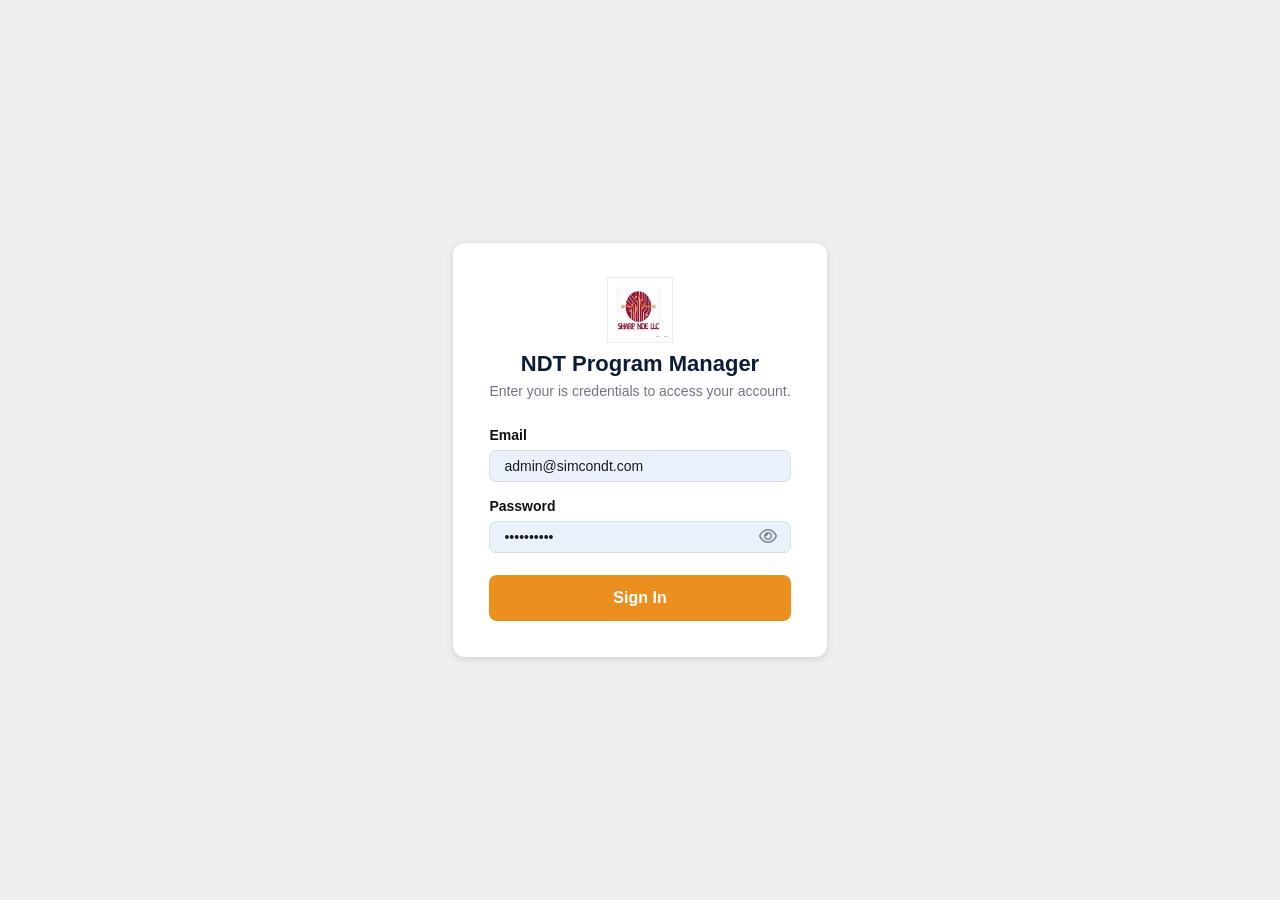
==== surya-main/NDT-main/index.html @ 13223572 "first commit" ====
<!DOCTYPE html>
<html lang="en">

<head>
  <meta charset="UTF-8" />
  <meta name="viewport" content="width=device-width, initial-scale=1.0" />
  <title>NDT Program Manager Login</title>
  <link rel="stylesheet" href="style.css" />
  <link rel="stylesheet" href="https://cdnjs.cloudflare.com/ajax/libs/font-awesome/6.5.0/css/all.min.css" />
</head>

<body class="login-page">
  <div class="loginform-container">
    <div class="login-card">
      <div class="logo-box">
        <img src="logo.png" alt="Logo" class="login-logo" />
      </div>

      <h1>NDT Program Manager</h1>
      <p class="subtitle">Enter your is credentials to access your account.</p>

      <form id="loginForm">
        <div class="form-group">
          <label for="email">Email</label>
          <input type="email" id="email" value="admin@simcondt.com" required />
        </div>

        <div class="form-group">
          <label for="password">Password</label>
          <div class="password-box">
            <input type="password" id="password" value="1234567890" required />
            <span class="toggle-password" id="togglePassword">
              <i class="fa-regular fa-eye" id="eyeIcon"></i>
            </span>
          </div>
        </div>

        <button type="submit" class="signin-btn">Sign In</button>
      </form>
    </div>
  </div>

  <script src="script.js"></script>
</body>

</html>
---- surya-main/NDT-main/style.css ----
* {
  margin: 0;
  padding: 0;
  box-sizing: border-box;
  font-family: Arial, sans-serif;
}

body {
  background: #09098e;
  min-height: 100vh;
  display: flex;
  justify-content: center;
  align-items: center;
}

.login-container {
  width: 100%;
  display: flex;
  justify-content: center;
  align-items: center;
  padding: 20px;
}

.login-card {
  width: 100%;
  max-width: 405px;
  background: #ffffff;
  border-radius: 12px;
  box-shadow: 0 2px 8px rgba(0, 0, 0, 0.12);
  padding: 34px 36px 36px;
  text-align: center;
}

.logo-box {
  display: flex;
  justify-content: center;
  align-items: center;
  margin-bottom: 8px;
}

.logo {
  width: 66px;
  height: 66px;
  object-fit: contain;
  border: 1px solid #eeeeee;
  background: #fff;
}

h1 {
  font-size: 22px;
  font-weight: 700;
  color: #0b1c3a;
  margin-bottom: 6px;
}

.subtitle {
  font-size: 14px;
  color: #6d7585;
  margin-bottom: 28px;
}

.form-group {
  text-align: left;
  margin-bottom: 16px;
}

.form-group label {
  display: block;
  font-size: 14px;
  font-weight: 700;
  color: #111111;
  margin-bottom: 7px;
}

.form-group input {
  width: 100%;
  height: 32px;
  border: 1px solid #d8dee9;
  border-radius: 7px;
  background: #e10909;
  padding: 0 14px;
  font-size: 14px;
  color: #1b1b1b;
  outline: none;
}

.form-group input:focus {
  border-color: #b6c6df;
}

.password-box {
  position: relative;
}

.password-box input {
  padding-right: 42px;
}

.toggle-password {
  position: absolute;
  right: 14px;
  top: 50%;
  transform: translateY(-50%);
  color: #7d8492;
  cursor: pointer;
  font-size: 16px;
}

.signin-btn {
  width: 100%;
  height: 46px;
  border: none;
  border-radius: 8px;
  background: #eb8f1f;
  color: #ffffff;
  font-size: 16px;
  font-weight: 700;
  cursor: pointer;
  margin-top: 6px;
  transition: 0.3s;
}

.signin-btn:hover {
  background: #d97f13;
}

* {
  margin: 0;
  padding: 0;
  box-sizing: border-box;
  font-family: Arial, sans-serif;
}

body {
  color: #24364b;
}

/* LOGIN PAGE */
.login-page {
  background: #efeff1;
  min-height: 100vh;
  display: flex;
  justify-content: center;
  align-items: center;
}

.login-container {
  width: 100%;
  display: flex;
  justify-content: center;
  align-items: center;
  padding: 20px;
}

.login-card {
  width: 100%;
  max-width: 405px;
  background: #ffffff;
  border-radius: 12px;
  box-shadow: 0 2px 8px rgba(0, 0, 0, 0.12);
  padding: 34px 36px 36px;
  text-align: center;
}

.logo-box {
  display: flex;
  justify-content: center;
  margin-bottom: 8px;
}

.login-logo {
  width: 66px;
  height: 66px;
  object-fit: contain;
  border: 1px solid #eeeeee;
  background: #fff;
}

.login-card h1 {
  font-size: 22px;
  font-weight: 700;
  color: #0b1c3a;
  margin-bottom: 6px;
}

.subtitle {
  font-size: 14px;
  color: #6d7585;
  margin-bottom: 28px;
}

.form-group {
  text-align: left;
  margin-bottom: 16px;
}

.form-group label {
  display: block;
  font-size: 14px;
  font-weight: 700;
  color: #111;
  margin-bottom: 7px;
}

.form-group input {
  width: 100%;
  height: 32px;
  border: 1px solid #d8dee9;
  border-radius: 7px;
  background: #eaf1fb;
  padding: 0 14px;
  font-size: 14px;
  color: #1b1b1b;
  outline: none;
}

.password-box {
  position: relative;
}

.password-box input {
  padding-right: 42px;
}

.toggle-password {
  position: absolute;
  right: 14px;
  top: 50%;
  transform: translateY(-50%);
  color: #7d8492;
  cursor: pointer;
}

.signin-btn {
  width: 100%;
  height: 46px;
  border: none;
  border-radius: 8px;
  background: #eb8f1f;
  color: #fff;
  font-size: 16px;
  font-weight: 700;
  cursor: pointer;
  margin-top: 6px;
}

.signin-btn:hover {
  background: blue;
}

/* DASHBOARD PAGE */
.dashboard-page {
  background: #f5f6f8;
  min-height: 100vh;
}

.app-layout {
  display: flex;
  min-height: 100vh;
}

.sidebar {
  width: 215px;
  background: #ffffff;
  border-right: 1px solid #dcdfe3;
  padding-bottom: 20px;
}

.sidebar-top {
  padding: 14px 10px 10px;
  border-bottom: 1px solid #e6e6e6;
}

.brand-wrap {
  display: flex;
  align-items: center;
  gap: 10px;
}

.side-logo {
  width: 58px;
  height: 58px;
  object-fit: contain;
}

.brand-text h3 {
  font-size: 12px;
  line-height: 1.1;
  font-weight: 700;
  color: #1f2430;
}

.brand-text p {
  font-size: 11px;
  font-weight: 700;
  color: #1f2430;
}

.menu-section-title {
  font-size: 12px;
  font-weight: 700;
  color: #9aa3af;
  padding: 18px 14px 8px;
}

.sidebar-menu {
  list-style: none;
}

.sidebar-menu li {
  margin: 4px 8px;
}

.menu-btn {
  width: 100%;
  border: none;
  background: transparent;
  text-align: left;
  padding: 10px 12px;
  border-radius: 8px;
  color: #576b84;
  font-size: 14px;
  cursor: pointer;
  display: flex;
  gap: 10px;
  align-items: center;
}

.menu-btn:hover {
  background: #f7f2ea;
}

.menu-btn.active {
  background: #f5ebde;
  color: #eb8f1f;
}

.main-area {
  flex: 1;
  display: flex;
  flex-direction: column;
}

.topbar {
  height: 50px;
  background: #eef4e5;
  border-bottom: 1px solid #dde5d6;
  display: flex;
  justify-content: space-between;
  align-items: center;
  padding: 0 18px;
}

.topbar-left {
  display: flex;
  align-items: center;
  gap: 12px;
}

.collapse-btn {
  width: 28px;
  height: 28px;
  border-radius: 50%;
  border: 1px solid #d9d9d9;
  background: #fff;
  cursor: pointer;
}

.topbar-left h1 {
  font-size: 18px;
  color: #1d2530;
}

.topbar-right {
  display: flex;
  align-items: center;
  gap: 16px;
}

.topbar-right select {
  width: 230px;
  height: 30px;
  border: 1px solid #d8dce2;
  border-radius: 5px;
  padding: 0 10px;
  background: #fff;
}

.profile-badge {
  display: flex;
  align-items: center;
  gap: 9px;
  border: 1px solid #d8dce2;
  border-radius: 20px;
  padding: 6px 12px;
  background: #f4f7ef;
}

.profile-circle {
  width: 28px;
  height: 28px;
  border-radius: 50%;
  background: #eb8f1f;
  color: white;
  display: flex;
  justify-content: center;
  align-items: center;
  font-weight: 700;
}

.page-content {
  padding: 28px;
}

.tabs-card {
  display: grid;
  grid-template-columns: repeat(7, 1fr);
  gap: 0;
  background: #ffffff;
  border: 1px solid #dfe3e8;
  border-radius: 12px;
  overflow: hidden;
}

.tab-btn {
  border: none;
  background: #fff;
  padding: 20px 10px;
  cursor: pointer;
  display: flex;
  flex-direction: column;
  gap: 10px;
  align-items: center;
  font-size: 14px;
  color: #607089;
  border-right: 1px solid #eceff2;
}

.tab-btn:last-child {
  border-right: none;
}

.tab-btn.active {
  color: #eb8f1f;
  background: #fffdf9;
  font-weight: 700;
}

.main-card,
.simple-card {
  margin-top: 22px;
  background: #ffffff;
  border: 1px solid #dfe3e8;
  border-radius: 12px;
  padding: 28px;
}

.profile-top {
  display: flex;
  align-items: flex-start;
  justify-content: space-between;
  gap: 20px;
  flex-wrap: wrap;
}

.profile-image-box {
  min-width: 200px;
}

.fake-upload-box {
  width: 135px;
  height: 54px;
  background: #dcdfe5;
  border-radius: 8px;
  color: #6b7280;
  display: flex;
  flex-direction: column;
  justify-content: center;
  align-items: center;
  gap: 4px;
}

.company-info-grid {
  flex: 1;
  display: grid;
  grid-template-columns: repeat(2, minmax(220px, 1fr));
  gap: 18px 30px;
  padding-top: 25px;
}

.info-item {
  display: flex;
  gap: 14px;
  align-items: flex-start;
  color: #667085;
}

.info-item i {
  font-size: 20px;
  margin-top: 4px;
}

.info-item small {
  display: block;
  font-size: 13px;
  color: #7b8797;
  margin-bottom: 2px;
}

.info-item strong {
  display: block;
  font-size: 15px;
  color: #111827;
}

.profile-edit-wrap {


  color: white;
  border: none;
  border-radius: 5px;


}

.outline-btn {
  border: 1px solid #d4dbe3;
  background: #fff;
  color: #22313f;
  border-radius: 7px;
  height: 32px;
  padding: 0 14px;
  cursor: pointer;
  font-weight: 600;
}

.locations-card {
  margin-top: 34px;
  border: 1px solid #dfe3e8;
  border-radius: 12px;
  padding: 22px;
}

.locations-header {
  display: flex;
  justify-content: space-between;
  align-items: center;
  gap: 20px;
  margin-bottom: 24px;
}

.locations-header h2 {
  font-size: 20px;
  margin-bottom: 4px;
  color: #111827;
}

.locations-header p {
  color: #667085;
  font-size: 14px;
}

.orange-btn {
  border: none;
  background: #eb8f1f;
  color: white;
  border-radius: 8px;
  padding: 10px 16px;
  cursor: pointer;
  font-weight: 700;
}

.location-table {
  width: 100%;
}

.table-head {
  display: grid;
  grid-template-columns: 1fr 1fr 120px;
  font-size: 14px;
  font-weight: 700;
  color: #7b8797;
  padding-bottom: 10px;
  border-bottom: 1px solid #e6eaef;
}

.table-body {
  padding-top: 18px;
}

.location-row {
  display: grid;
  grid-template-columns: 1fr 1fr 120px;
  align-items: center;
  padding: 10px 0;
  border-bottom: 1px solid #eef1f4;
}

.empty-row {
  text-align: center;
  color: #111827;
  font-size: 16px;
}

.action-link {
  color: #eb8f1f;
  cursor: pointer;
  font-weight: 700;
  border: none;
  background: none;
}

.simple-card h2 {
  margin-bottom: 12px;
}

.support-box {
  width: fit-content;
  margin: 22px auto 0;
  border: 1px solid #ececec;
  background: #fffdf9;
  border-radius: 24px;
  padding: 10px 16px;
  color: #6b7280;
  display: flex;
  align-items: center;
  gap: 8px;
}

.support-box b {
  color: #eb8f1f;
}

/* TAB CONTENT */
.tab-content {
  display: none;
}

.tab-content.active {
  display: block;
}

/* MODAL */
.modal {
  position: fixed;
  inset: 0;
  background: rgba(0, 0, 0, 0.25);
  display: none;
  justify-content: center;
  align-items: center;
  padding: 20px;
}

.modal.show {
  display: flex;
}

.modal-box {
  width: 100%;
  max-width: 440px;
  background: #fff;
  border-radius: 12px;
  overflow: hidden;
  box-shadow: 0 10px 30px rgba(0, 0, 0, 0.15);
}

.modal-header {
  display: flex;
  justify-content: space-between;
  align-items: center;
  padding: 16px 18px;
  border-bottom: 1px solid #ececec;
}

.modal-body {
  padding: 18px;
  color: #374151;
  line-height: 1.6;
}

.close-modal {
  border: none;
  background: transparent;
  font-size: 28px;
  cursor: pointer;
}

/* RESPONSIVE */
@media (max-width: 1100px) {
  .tabs-card {
    grid-template-columns: repeat(2, 1fr);
  }

  .company-info-grid {
    grid-template-columns: 1fr;
  }
}

@media (max-width: 800px) {
  .app-layout {
    flex-direction: column;
  }

  .sidebar {
    width: 100%;
  }

  .topbar {
    height: auto;
    padding: 12px;
    flex-direction: column;
    align-items: flex-start;
    gap: 10px;
  }

  .topbar-right {
    width: 100%;
    flex-wrap: wrap;
  }

  .topbar-right select {
    width: 100%;
  }

  .locations-header,
  .profile-top {
    flex-direction: column;
  }

  .table-head,
  .location-row {
    grid-template-columns: 1fr;
    gap: 8px;
  }
}

/* COMPANY LOGO AREA */
.profile-image-box {
  min-width: 200px;
  display: flex;
  flex-direction: column;
  gap: 14px;
  align-items: flex-start;
}

.company-logo-preview {
  width: 170px;
  height: 95px;
  border-radius: 10px;
  background: #f3f4f6;
  border: 1px solid #e5e7eb;
  display: flex;
  align-items: center;
  justify-content: center;
  overflow: hidden;
}

.company-logo-preview img {
  max-width: 100%;
  max-height: 100%;
  object-fit: contain;
}

.change-logo-btn {
  width: 90px;
  height: 35px;
  border: none;
  border-radius: 8px;
  background: #f7f8fa;
  color: #423f3f;
  cursor: pointer;
  font-weight: 700;
  display: flex;
  flex-direction: column;
  gap: 3px;
  align-items: center;
  justify-content: center;
}

.change-logo-btn i {
  font-size: 8px;
}

/* MODAL STYLING */
.large-modal {
  max-width: 620px;
}

.medium-modal {
  max-width: 560px;
}

.custom-modal-header {
  padding: 20px 28px;
  border-bottom: 1px solid #e5e7eb;
  align-items: flex-start;
}

.custom-modal-header h2 {
  font-size: 20px;
  color: #111827;
  margin-bottom: 4px;
}

.custom-modal-header p {
  font-size: 14px;
  color: #64748b;
}

.form-modal-body {
  padding: 24px 28px 10px;
}

.modal-form-group {
  margin-bottom: 26px;
}

.modal-form-group label {
  display: block;
  font-size: 15px;
  font-weight: 600;
  color: #2f2f2f;
  margin-bottom: 8px;
}

.modal-form-group input,
.modal-form-group textarea {
  width: 100%;
  border: 1px solid #d6d9df;
  border-radius: 8px;
  padding: 12px 14px;
  font-size: 15px;
  color: #1f2937;
  outline: none;
  background: #fff;
}

.modal-form-group input:focus,
.modal-form-group textarea:focus {
  border-color: #eb8f1f;
  box-shadow: 0 0 0 3px rgba(235, 143, 31, 0.12);
}

.modal-form-group textarea {
  resize: vertical;
  min-height: 90px;
}

.modal-footer {
  border-top: 1px solid #e5e7eb;
  padding: 16px 28px;
  display: flex;
  justify-content: flex-end;
  gap: 12px;
}

.cancel-btn {
  min-width: 92px;
  height: 32px;
  border: 1px solid #d7dbe2;
  border-radius: 6px;
  background: #fff;
  color: #111827;
  cursor: pointer;
  font-weight: 600;
}

.save-btn {
  min-width: 145px;
  height: 32px;
  border-radius: 6px;
  padding: 0 16px;
}

/* LOCATION ROW BUTTON */
.delete-location-btn {
  border: none;
  background: transparent;
  color: #eb8f1f;
  cursor: pointer;
  font-weight: 700;
}

/* SMALL RESPONSIVE FIX */
@media (max-width: 700px) {

  .large-modal,
  .medium-modal {
    max-width: 100%;
  }

  .custom-modal-header,
  .form-modal-body,
  .modal-footer {
    padding-left: 16px;
    padding-right: 16px;
  }
}

/* DOCUMENTS & FORMS */
.documents-wrapper {
  border: 1px solid #dfe3e8;
  border-radius: 14px;
  padding: 22px;
  background: #fff;
}

.documents-header h2 {
  font-size: 18px;
  color: #111827;
  margin-bottom: 4px;
}

.documents-header p {
  color: #667085;
  font-size: 14px;
  margin-bottom: 22px;
}

.documents-box {
  border: 1px solid #d9dde4;
  border-radius: 14px;
  overflow: hidden;
  background: #fff;
}

.documents-layout {
  display: grid;
  grid-template-columns: 240px 1fr;
  min-height: 360px;
}

.folder-panel {
  border-right: 1px solid #dfe3e8;
  background: #fff;
}

.folder-panel-top {
  display: flex;
  justify-content: space-between;
  align-items: center;
  gap: 10px;
  padding: 12px 14px;
  border-bottom: 1px solid #e8ebef;
}

.folder-panel-top h3 {
  font-size: 14px;
  color: #667085;
}

.folder-panel-top input {
  width: 115px;
  height: 30px;
  border: 1px solid #d5dbe3;
  border-radius: 4px;
  padding: 0 10px;
  font-size: 12px;
}

.folder-list {
  padding: 12px 8px;
}

.folder-item {
  width: 100%;
  border: none;
  background: #fff;
  color: #1d4ed8;
  text-align: left;
  padding: 8px 12px;
  border-radius: 6px;
  cursor: pointer;
  font-size: 14px;
}

.folder-item i {
  margin-right: 8px;
  color: #3b82f6;
}

.folder-item.active {
  background: #eaf1fb;
}

.file-panel {
  display: flex;
  flex-direction: column;
  background: #fff;
}

.file-panel-top {
  display: flex;
  justify-content: space-between;
  align-items: center;
  padding: 10px 18px;
  border-bottom: 1px solid #dfe3e8;
}

.file-toolbar {
  display: flex;
  gap: 8px;
  align-items: center;
}

.toolbar-btn {
  width: 34px;
  height: 34px;
  border: 1px solid #d6dbe3;
  border-radius: 6px;
  background: #fff;
  color: #4b5563;
  cursor: pointer;
}

.toolbar-btn.active.orange-tool {
  background: #eb8f1f;
  border-color: #eb8f1f;
  color: #fff;
}

.file-panel-body {
  min-height: 280px;
  padding: 20px;
}

.empty-folder {
  min-height: 240px;
  display: flex;
  flex-direction: column;
  justify-content: center;
  align-items: center;
  color: #98a2b3;
  text-align: center;
}

.empty-folder i {
  font-size: 44px;
  color: #c3c8d0;
  margin-bottom: 16px;
}

.empty-folder h3 {
  font-size: 16px;
  color: #4b5563;
  margin-bottom: 6px;
}

.empty-folder p {
  max-width: 520px;
  font-size: 14px;
  margin-bottom: 4px;
}

.empty-folder small {
  font-size: 13px;
}

.file-items.list-view {
  display: flex;
  flex-direction: column;
  gap: 10px;
}

.file-items.grid-view {
  display: grid;
  grid-template-columns: repeat(auto-fill, minmax(150px, 1fr));
  gap: 14px;
}

.file-card {
  border: 1px solid #dfe3e8;
  border-radius: 10px;
  background: #fff;
  padding: 14px;
  display: flex;
  align-items: center;
  justify-content: space-between;
  gap: 10px;
}

.grid-view .file-card {
  flex-direction: column;
  align-items: center;
  text-align: center;
  min-height: 110px;
  justify-content: center;
}

.file-left {
  display: flex;
  align-items: center;
  gap: 10px;
}

.file-left i {
  font-size: 20px;
}

.file-name {
  font-size: 14px;
  color: #111827;
  word-break: break-word;
}

.file-actions {
  display: flex;
  gap: 8px;
}

.small-action-btn {
  border: none;
  background: transparent;
  color: #eb8f1f;
  cursor: pointer;
  font-size: 13px;
  font-weight: 700;
}

@media (max-width: 900px) {
  .documents-layout {
    grid-template-columns: 1fr;
  }

  .folder-panel {
    border-right: none;
    border-bottom: 1px solid #dfe3e8;
  }

  .file-panel-top {
    flex-direction: column;
    align-items: flex-start;
    gap: 10px;
  }
}

/* METHODS & LEVELS */
.methods-wrapper {
  border: 1px solid #dfe3e8;
  border-radius: 14px;
  padding: 24px;
  background: #fff;
}

.methods-header {
  display: flex;
  justify-content: space-between;
  align-items: flex-start;
  gap: 20px;
  margin-bottom: 24px;
}

.methods-header h2 {
  font-size: 18px;
  color: #111827;
  margin-bottom: 4px;
}

.methods-header p {
  font-size: 14px;
  color: #667085;
}

.methods-filter-box {
  border: 1px solid #dfe3e8;
  border-radius: 10px;
  background: #f8fafc;
  padding: 18px;
  margin-bottom: 8px;
}

.methods-filter-grid {
  display: grid;
  grid-template-columns: repeat(3, 1fr);
  gap: 16px;
}

.methods-filter-item label {
  display: block;
  font-size: 14px;
  font-weight: 600;
  margin-bottom: 8px;
  color: #1f2937;
}

.methods-filter-item input {
  width: 100%;
  height: 38px;
  border: 1px solid #d7dce3;
  border-radius: 8px;
  padding: 0 14px;
  font-size: 14px;
  outline: none;
  background: #fff;
}

.methods-table-wrap {
  margin-top: 8px;
}

.methods-table-head,
.method-row {
  display: grid;
  grid-template-columns: 1.3fr 1.3fr 0.9fr 2fr 0.8fr;
  gap: 14px;
  align-items: center;
}

.methods-table-head {
  padding: 0 0 10px;
  border-bottom: 1px solid #dfe3e8;
  font-size: 13px;
  font-weight: 700;
  color: #667085;
}

.methods-table-body {
  min-height: 54px;
  padding-top: 2px;
}

.method-row {
  padding: 14px 0;
  border-bottom: 1px solid #edf1f5;
  font-size: 14px;
  color: #111827;
}

.method-actions {
  display: flex;
  gap: 10px;
}

.method-action-btn {
  border: none;
  background: transparent;
  color: #eb8f1f;
  cursor: pointer;
  font-weight: 700;
  font-size: 13px;
}

.method-level-tags {
  display: flex;
  flex-wrap: wrap;
  gap: 6px;
}

.method-level-tag {
  background: #f3f4f6;
  border: 1px solid #d9dde4;
  border-radius: 6px;
  padding: 3px 8px;
  font-size: 12px;
  color: #374151;
}

.methods-footer {
  margin-top: 18px;
  display: flex;
  justify-content: space-between;
  align-items: center;
  gap: 16px;
  flex-wrap: wrap;
}

.methods-footer-left {
  display: flex;
  align-items: center;
  gap: 14px;
  color: #111827;
  font-size: 14px;
}

.methods-footer-left select {
  width: 66px;
  height: 36px;
  border: 1px solid #d7dce3;
  border-radius: 8px;
  padding: 0 8px;
  background: #fff;
}

.methods-footer-right {
  display: flex;
  align-items: center;
  gap: 12px;
}

.pagination-btn {
  height: 32px;
  border: 1px solid #d7dce3;
  border-radius: 8px;
  background: #fff;
  padding: 0 14px;
  cursor: pointer;
  color: #111827;
  font-size: 14px;
}

/* METHOD MODAL EXTRA */
.checkbox-row {
  margin-bottom: 18px;
}

.custom-check {
  display: flex;
  align-items: center;
  gap: 10px;
  font-size: 15px;
  color: #2f2f2f;
  cursor: pointer;
}

.custom-check input {
  width: 18px;
  height: 18px;
}

.blue-link-check span {
  color: #2563eb;
}

.level-add-row {
  display: flex;
  gap: 10px;
  align-items: center;
}

.level-add-row input {
  flex: 1;
}

.level-add-btn {
  height: 38px;
  padding: 0 16px;
  border: 1px solid #d7dce3;
  border-radius: 8px;
  background: #fff;
  cursor: pointer;
  font-size: 14px;
}

.level-chip-list {
  display: flex;
  flex-wrap: wrap;
  gap: 6px;
  margin-top: 8px;
}

.level-chip {
  display: inline-flex;
  align-items: center;
  gap: 6px;
  font-size: 13px;
  color: #374151;
}

.level-chip button {
  border: none;
  background: transparent;
  cursor: pointer;
  color: #111827;
  font-size: 13px;
  padding: 0;
}

@media (max-width: 950px) {
  .methods-filter-grid {
    grid-template-columns: 1fr;
  }

  .methods-table-head,
  .method-row {
    grid-template-columns: 1fr;
    gap: 8px;
  }
}

/* EXAMS */
.exams-wrapper {
  border: 1px solid #dfe3e8;
  border-radius: 14px;
  padding: 30px;
  background: #fff;
}

.exams-inner-card {
  border: 1px solid #dfe3e8;
  border-radius: 14px;
  padding: 24px;
  background: #fff;
}

.exams-header {
  display: flex;
  justify-content: space-between;
  align-items: flex-start;
  gap: 20px;
  margin-bottom: 26px;
}

.exams-header h2 {
  font-size: 18px;
  color: #111827;
  margin-bottom: 4px;
}

.exams-header p {
  font-size: 14px;
  color: #667085;
}

.exams-table-wrap {
  width: 100%;
}

.exams-table-head,
.exam-row {
  display: grid;
  grid-template-columns: 1.2fr 1.1fr 2fr 0.7fr;
  gap: 14px;
  align-items: center;
}

.exams-table-head {
  padding-bottom: 10px;
  border-bottom: 1px solid #dfe3e8;
  font-size: 13px;
  font-weight: 700;
  color: #667085;
}

.exams-table-body {
  min-height: 34px;
  padding-top: 2px;
}

.exam-row {
  padding: 14px 0;
  border-bottom: 1px solid #edf1f5;
  font-size: 14px;
  color: #111827;
}

.exam-actions {
  display: flex;
  gap: 10px;
}

.exam-action-btn {
  border: none;
  background: transparent;
  color: #eb8f1f;
  cursor: pointer;
  font-weight: 700;
  font-size: 13px;
}

@media (max-width: 900px) {

  .exams-table-head,
  .exam-row {
    grid-template-columns: 1fr;
    gap: 8px;
  }

  .exams-header {
    flex-direction: column;
  }
}

/* SIGNATURES */
.signatures-wrapper {
  border: 1px solid #dfe3e8;
  border-radius: 14px;
  padding: 30px;
  background: #fff;
}

.signatures-inner-card {
  border: 1px solid #dfe3e8;
  border-radius: 14px;
  padding: 22px;
  background: #fff;
}

.signatures-header {
  display: flex;
  justify-content: space-between;
  align-items: flex-start;
  gap: 20px;
  margin-bottom: 24px;
}

.signatures-header h2 {
  font-size: 18px;
  color: #111827;
  margin-bottom: 4px;
}

.signatures-header p {
  font-size: 14px;
  color: #667085;
}

.signatures-table-wrap {
  width: 100%;
}

.signatures-table-head,
.signature-row {
  display: grid;
  grid-template-columns: 1.2fr 1.2fr 1.5fr 0.7fr;
  gap: 14px;
  align-items: center;
}

.signatures-table-head {
  padding-bottom: 10px;
  border-bottom: 1px solid #dfe3e8;
  font-size: 13px;
  font-weight: 700;
  color: #667085;
}

.signatures-table-body {
  min-height: 34px;
  padding-top: 2px;
}

.signature-row {
  padding: 14px 0;
  border-bottom: 1px solid #edf1f5;
  font-size: 14px;
  color: #111827;
}

.signature-thumb {
  width: 120px;
  height: 46px;
  object-fit: contain;
  border: 1px solid #e5e7eb;
  border-radius: 6px;
  background: #fff;
  padding: 4px;
}

.signature-actions {
  display: flex;
  gap: 10px;
}

.signature-action-btn {
  border: none;
  background: transparent;
  color: #eb8f1f;
  cursor: pointer;
  font-weight: 700;
  font-size: 13px;
}

/* SIGNATURE UPLOAD */
.signature-upload-box {
  border: 1px dashed #d7dce3;
  border-radius: 8px;
  min-height: 105px;
  background: #fafafa;
  display: flex;
  flex-direction: column;
  justify-content: center;
  align-items: center;
  cursor: pointer;
  text-align: center;
  color: #6b7280;
}

.signature-upload-box i {
  font-size: 28px;
  margin-bottom: 10px;
}

.signature-upload-box p {
  font-size: 16px;
  margin-bottom: 6px;
}

.signature-upload-box small {
  font-size: 13px;
}

.signature-preview-wrap {
  margin-top: 12px;
  border: 1px solid #e5e7eb;
  border-radius: 8px;
  background: #fff;
  padding: 10px;
  text-align: center;
}

.signature-preview-wrap img {
  max-width: 100%;
  max-height: 120px;
  object-fit: contain;
}

@media (max-width: 900px) {

  .signatures-table-head,
  .signature-row {
    grid-template-columns: 1fr;
    gap: 8px;
  }

  .signatures-header {
    flex-direction: column;
  }
}

/* EMAIL SETUP */
.email-setup-wrapper {
  border: 1px solid #dfe3e8;
  border-radius: 14px;
  background: #fff;
  overflow: hidden;
}

.email-setup-card {
  background: #fff;
}

.email-setup-head {
  padding: 20px 26px;
  border-bottom: 1px solid #e5e7eb;
  background: #f8fafc;
}

.email-setup-title {
  display: flex;
  align-items: flex-start;
  gap: 14px;
}

.email-setup-title i {
  font-size: 22px;
  color: #4f46e5;
  margin-top: 2px;
}

.email-setup-title h2 {
  font-size: 18px;
  color: #111827;
  margin-bottom: 4px;
}

.email-setup-title p {
  font-size: 14px;
  color: #667085;
}

.email-setup-body {
  padding: 26px;
}

.email-form-block {
  margin-bottom: 18px;
}

.email-label {
  display: block;
  font-size: 14px;
  font-weight: 700;
  color: #344054;
  margin-bottom: 8px;
}

.email-label i {
  margin-right: 6px;
  color: #667085;
}

.auth-tabs {
  display: grid;
  grid-template-columns: repeat(3, 1fr);
  gap: 12px;
}

.auth-tab-btn {
  height: 38px;
  border: 1px solid #d7dce3;
  border-radius: 10px;
  background: #fff;
  color: #5f6f89;
  font-weight: 700;
  cursor: pointer;
}

.auth-tab-btn.active {
  border-color: #eb8f1f;
  color: #eb8f1f;
  background: #fffaf3;
}

.auth-help-text,
.field-help-text {
  font-size: 12px;
  color: #98a2b3;
  margin-top: 8px;
  line-height: 1.5;
}

.email-form-grid {
  display: grid;
  grid-template-columns: repeat(2, 1fr);
  gap: 8px 24px;
  margin-top: 8px;
}

.email-form-grid input,
.verify-row input {
  width: 100%;
  height: 40px;
  border: 1px solid #d7dce3;
  border-radius: 8px;
  padding: 0 12px;
  font-size: 14px;
  outline: none;
  background: #fff;
}

.email-form-grid input:focus,
.verify-row input:focus {
  border-color: #eb8f1f;
  box-shadow: 0 0 0 3px rgba(235, 143, 31, 0.12);
}

.ssl-box {
  margin-top: 8px;
  border: 1px solid #dfe3e8;
  border-radius: 10px;
  padding: 10px 14px;
  background: #fbfdff;
}

.ssl-label {
  display: flex;
  align-items: center;
  gap: 10px;
  font-weight: 700;
  color: #344054;
  cursor: pointer;
}

.ssl-label input {
  width: 18px;
  height: 18px;
}

.ssl-help {
  padding-left: 6px;
}

.verify-email-box {
  border: 1px solid #dfe3e8;
  border-radius: 12px;
  padding: 18px;
  background: #f8fafc;
  margin-top: 30px;
}

.verify-email-title {
  display: flex;
  align-items: center;
  gap: 10px;
  margin-bottom: 14px;
}

.verify-email-title i {
  color: #4f46e5;
}

.verify-email-title h3 {
  font-size: 18px;
  color: #111827;
}

.small-label {
  font-size: 12px;
}

.verify-row {
  display: grid;
  grid-template-columns: 1fr 145px;
  gap: 14px;
}

.verify-btn {
  height: 40px;
  border: 1px solid #d7dce3;
  border-radius: 8px;
  background: #fff;
  color: #111827;
  font-weight: 600;
  cursor: pointer;
}

.email-bottom-actions {
  margin-top: 34px;
  display: flex;
  justify-content: space-between;
  align-items: center;
  gap: 16px;
  flex-wrap: wrap;
}

.outline-email-btn {
  height: 40px;
  border: 1px solid #d7dce3;
  border-radius: 10px;
  background: #fff;
  color: #111827;
  font-weight: 700;
  cursor: pointer;
  padding: 0 18px;
}

.email-save-config-btn {
  height: 40px;
  padding: 0 20px;
  border-radius: 10px;
}

@media (max-width: 950px) {

  .auth-tabs,
  .email-form-grid,
  .verify-row {
    grid-template-columns: 1fr;
  }

  .email-bottom-actions {
    flex-direction: column;
    align-items: stretch;
  }
}

/* ALERTS */
.alerts-wrapper {
  border: 1px solid #dfe3e8;
  border-radius: 14px;
  background: #fff;
  overflow: hidden;
}

.alerts-card {
  background: #fff;
}

.alerts-header {
  padding: 20px 28px;
  border-bottom: 1px solid #e5e7eb;
  background: #f8fafc;
}

.alerts-title {
  display: flex;
  align-items: flex-start;
  gap: 14px;
}

.alerts-title i {
  font-size: 22px;
  color: #4f46e5;
  margin-top: 2px;
}

.alerts-title h2 {
  font-size: 18px;
  color: #111827;
  margin-bottom: 4px;
}

.alerts-title p {
  font-size: 14px;
  color: #667085;
}

.alerts-body {
  padding: 28px;
}

.schedule-box {
  border: 1px solid #dfe3e8;
  border-radius: 12px;
  padding: 18px;
  background: #f8fafc;
}

.schedule-title {
  display: flex;
  align-items: center;
  gap: 10px;
  margin-bottom: 16px;
}

.schedule-title h3 {
  font-size: 16px;
  color: #344054;
}

.schedule-row {
  display: flex;
  align-items: flex-end;
  gap: 14px;
  flex-wrap: wrap;
}

.schedule-input-wrap label {
  display: block;
  font-size: 13px;
  font-weight: 700;
  color: #475467;
  margin-bottom: 6px;
}

.time-input-box {
  position: relative;
  width: 150px;
}

.time-input-box input {
  width: 100%;
  height: 38px;
  border: 1px solid #d7dce3;
  border-radius: 8px;
  padding: 0 36px 0 12px;
  font-size: 14px;
  outline: none;
  background: #fff;
}

.time-input-box i {
  position: absolute;
  right: 12px;
  top: 11px;
  color: #6b7280;
}

.schedule-btn {
  height: 36px;
  padding: 0 18px;
  border-radius: 8px;
}

.schedule-help-text {
  margin-top: 12px;
  font-size: 12px;
  color: #98a2b3;
  display: flex;
  align-items: center;
  gap: 6px;
}

.alerts-template-header {
  margin-top: 34px;
  display: flex;
  justify-content: space-between;
  align-items: center;
  gap: 16px;
  flex-wrap: wrap;
}

.alerts-template-header h3 {
  font-size: 18px;
  color: #111827;
}

.alerts-table-wrap {
  margin-top: 14px;
}

.alerts-table-head,
.alert-row {
  display: grid;
  grid-template-columns: 1.3fr 0.9fr 1fr 1.5fr 0.7fr;
  gap: 14px;
  align-items: center;
}

.alerts-table-head {
  padding-bottom: 10px;
  border-bottom: 1px solid #dfe3e8;
  font-size: 13px;
  font-weight: 700;
  color: #667085;
}

.alerts-table-body {
  min-height: 120px;
  padding-top: 6px;
}

.alerts-empty-state {
  min-height: 120px;
  display: flex;
  flex-direction: column;
  justify-content: center;
  align-items: center;
  color: #98a2b3;
  text-align: center;
}

.alerts-empty-state i {
  font-size: 44px;
  color: #c3c8d0;
  margin-bottom: 12px;
}

.alerts-empty-state p {
  font-size: 16px;
  color: #111827;
}

.alert-row {
  padding: 14px 0;
  border-bottom: 1px solid #edf1f5;
  font-size: 14px;
  color: #111827;
}

.alert-actions {
  display: flex;
  gap: 10px;
}

.alert-action-btn {
  border: none;
  background: transparent;
  color: #eb8f1f;
  cursor: pointer;
  font-weight: 700;
  font-size: 13px;
}

/* ALERT MODAL */
.alert-large-modal {
  max-width: 500px;
}

.alert-modal-scroll {
  max-height: 560px;
  overflow-y: auto;
}

.alert-grid {
  display: grid;
  grid-template-columns: 1fr 1fr;
  gap: 18px;
}

.alert-grid select,
.alert-grid input,
#alertSubjectInput {
  width: 100%;
  height: 40px;
  border: 1px solid #d7dce3;
  border-radius: 8px;
  padding: 0 12px;
  font-size: 14px;
  outline: none;
  background: #fff;
}

.alert-grid select:focus,
.alert-grid input:focus,
#alertSubjectInput:focus,
#alertBodyInput:focus {
  border-color: #eb8f1f;
  box-shadow: 0 0 0 3px rgba(235, 143, 31, 0.12);
}

.alert-recipient-box {
  border: 1px solid #dfe3e8;
  border-radius: 10px;
  padding: 14px;
  background: #f8fafc;
  margin-bottom: 22px;
}

.alert-recipient-box label {
  display: block;
  font-size: 13px;
  font-weight: 700;
  color: #667085;
  margin-bottom: 12px;
}

.alert-recipients-row {
  display: flex;
  gap: 24px;
  flex-wrap: wrap;
}

.alert-check-item {
  display: flex;
  align-items: center;
  gap: 8px;
  font-size: 14px;
  color: #111827;
  cursor: pointer;
}

.alert-check-item input {
  width: 15px;
  height: 15px;
  accent-color: #eb8f1f;
}

.fake-editor {
  border: 1px solid #d7dce3;
  border-radius: 8px;
  overflow: hidden;
  background: #fff;
}

.fake-editor-toolbar {
  height: 36px;
  display: flex;
  align-items: center;
  gap: 8px;
  padding: 0 10px;
  border-bottom: 1px solid #e5e7eb;
  background: #fafafa;
  flex-wrap: wrap;
}

.fake-editor-toolbar span,
.fake-editor-toolbar button {
  font-size: 12px;
  color: #374151;
}

.fake-editor-toolbar button {
  border: none;
  background: transparent;
  cursor: pointer;
}

#alertBodyInput {
  width: 100%;
  min-height: 180px;
  border: none;
  resize: vertical;
  padding: 12px;
  font-size: 13px;
  line-height: 1.5;
  outline: none;
}

.placeholders-box {
  margin-top: 18px;
  background: #f8fafc;
  border-radius: 8px;
  padding: 14px;
}

.placeholders-box h4 {
  font-size: 11px;
  color: #667085;
  margin-bottom: 10px;
  letter-spacing: 0.4px;
}

.placeholder-tags {
  display: flex;
  flex-wrap: wrap;
  gap: 8px;
}

.placeholder-tags span {
  display: inline-block;
  border: 1px solid #f0d2a6;
  background: #fffaf3;
  color: #eb8f1f;
  border-radius: 6px;
  padding: 4px 8px;
  font-size: 12px;
}

@media (max-width: 900px) {

  .alerts-table-head,
  .alert-row {
    grid-template-columns: 1fr;
    gap: 8px;
  }

  .alerts-template-header {
    flex-direction: column;
    align-items: flex-start;
  }

  .alert-grid {
    grid-template-columns: 1fr;
  }
}

.editor-tool-btn {
  border: none;
  background: transparent;
  cursor: pointer;
  font-size: 12px;
  color: #374151;
  padding: 2px 4px;
  border-radius: 4px;
}

.editor-tool-btn:hover {
  background: #f3f4f6;
}

.rich-editor-area {
  width: 100%;
  min-height: 180px;
  padding: 12px;
  font-size: 13px;
  line-height: 1.6;
  outline: none;
  background: #fff;
  color: #111827;
}

.rich-editor-area ul,
.rich-editor-area ol {
  padding-left: 20px;
  margin: 8px 0;
}

.rich-editor-area p {
  margin-bottom: 8px;
}

.rich-editor-area a {
  color: #2563eb;
  text-decoration: underline;
}

/* ALERT MODAL FINAL LOOK */
.alert-large-modal {
  width: 100%;
  max-width: 500px;
  border-radius: 14px;
  overflow: hidden;
  background: #ffffff;
  box-shadow: 0 18px 45px rgba(0, 0, 0, 0.18);
}

.alert-modal-header {
  display: flex;
  justify-content: center;
  align-items: center;
  position: relative;
  padding: 18px 22px 12px;
  border-bottom: 1px solid #eceff3;
  background: #fff;
}

.alert-modal-header h2 {
  font-size: 18px;
  font-weight: 700;
  color: #111827;
  margin: 0;
}

.alert-modal-header .close-modal {
  position: absolute;
  right: 16px;
  top: 12px;
  border: none;
  background: transparent;
  font-size: 24px;
  color: #8091a7;
  cursor: pointer;
}

.alert-modal-scroll {
  max-height: 560px;
  overflow-y: auto;
  padding: 18px 20px 20px;
  background: #fff;
}

.alert-grid {
  display: grid;
  grid-template-columns: 1fr 1fr;
  gap: 16px;
}

.alert-grid label,
.modal-form-group label {
  display: block;
  font-size: 12px;
  font-weight: 700;
  color: #607089;
  margin-bottom: 8px;
}

.alert-grid select,
.alert-grid input,
#alertSubjectInput {
  width: 100%;
  height: 30px;
  border: 1px solid #d7dce3;
  border-radius: 6px;
  padding: 0 10px;
  font-size: 12px;
  background: #fff;
  outline: none;
}

.alert-grid select:focus,
.alert-grid input:focus,
#alertSubjectInput:focus,
.rich-editor-area:focus {
  border-color: #eb8f1f;
  box-shadow: 0 0 0 2px rgba(235, 143, 31, 0.12);
}

.alert-recipient-box {
  border: 1px solid #dfe3e8;
  border-radius: 8px;
  background: #f8fafc;
  padding: 12px 14px;
  margin-bottom: 18px;
}

.alert-recipient-box>label {
  display: block;
  font-size: 12px;
  font-weight: 700;
  color: #607089;
  margin-bottom: 10px;
}

.alert-recipients-row {
  display: flex;
  gap: 24px;
  flex-wrap: wrap;
}

.alert-check-item {
  display: flex;
  align-items: center;
  gap: 6px;
  font-size: 12px;
  font-weight: 600;
  color: #1f2937;
  cursor: pointer;
}

.alert-check-item input {
  accent-color: #eb8f1f;
  width: 13px;
  height: 13px;
}

.editor-box {
  border: 1px solid #cfd6df;
  border-radius: 8px;
  overflow: hidden;
  background: #fff;
}

.editor-toolbar {
  min-height: 30px;
  display: flex;
  align-items: center;
  gap: 8px;
  padding: 0 10px;
  border-bottom: 1px solid #dfe3e8;
  background: #fafafa;
  flex-wrap: wrap;
}

.editor-tool-btn {
  border: none;
  background: transparent;
  cursor: pointer;
  font-size: 12px;
  color: #374151;
  padding: 2px 3px;
  line-height: 1;
}

.editor-tool-btn:hover {
  color: #eb8f1f;
}

.rich-editor-area {
  min-height: 145px;
  padding: 10px 12px;
  font-size: 12px;
  line-height: 1.45;
  color: #2b2f38;
  outline: none;
  background: #fff;
}

.rich-editor-area p {
  margin: 0 0 6px;
}

.rich-editor-area ul,
.rich-editor-area ol {
  padding-left: 20px;
  margin: 6px 0;
}

.rich-editor-area a {
  color: #2563eb;
  text-decoration: underline;
}

.placeholders-box {
  margin-top: 16px;
  background: #f8fafc;
  border-radius: 8px;
  padding: 12px;
}

.placeholders-box h4 {
  font-size: 10px;
  color: #667085;
  margin: 0 0 10px;
  font-weight: 800;
  letter-spacing: 0.5px;
}

.placeholder-tags {
  display: flex;
  flex-wrap: wrap;
  gap: 8px;
}

.placeholder-tags span {
  border: 1px solid #f0d2a6;
  background: #fffaf3;
  color: #eb8f1f;
  border-radius: 5px;
  padding: 3px 7px;
  font-size: 11px;
  line-height: 1.2;
}

.alert-footer {
  padding: 14px 18px;
  border-top: 1px solid #e5e7eb;
  background: #fff;
  display: flex;
  justify-content: flex-end;
  gap: 10px;
}

.alert-footer .cancel-btn {
  min-width: 60px;
  height: 24px;
  font-size: 11px;
  border-radius: 6px;
}

.alert-footer .save-btn {
  min-width: 100px;
  height: 24px;
  font-size: 11px;
  border-radius: 6px;
  padding: 0 12px;
}

@media (max-width: 640px) {
  .alert-large-modal {
    max-width: 95%;
  }

  .alert-grid {
    grid-template-columns: 1fr;
  }
}

.profile-dropdown-wrapper {
  position: relative;
  display: inline-block;
}

.profile-btn {
  display: flex;
  align-items: center;
  gap: 10px;
  background: #f3f4f6;
  padding: 6px 12px;
  border-radius: 30px;
  cursor: pointer;
}

.profile-circle {
  width: 34px;
  height: 34px;
  border-radius: 50%;
  background: #eb8f1f;
  color: #fff;
  display: flex;
  align-items: center;
  justify-content: center;
  font-weight: bold;
}

.profile-dropdown {
  position: absolute;
  top: 50px;
  right: 0;
  width: 240px;
  background: #fff;
  border-radius: 12px;
  box-shadow: 0 10px 30px rgba(0, 0, 0, 0.15);
  display: none;
  overflow: hidden;
  z-index: 1000;
}

.profile-dropdown.show {
  display: block;
}

.profile-info {
  padding: 15px;
}

.profile-info h4 {
  margin: 0;
  font-size: 16px;
}

.profile-info p {
  margin: 4px 0 0;
  font-size: 13px;
  color: #6b7280;
}

.profile-divider {
  height: 1px;
  background: #e5e7eb;
}

.logout-btn {
  width: 100%;
  padding: 12px 15px;
  border: none;
  background: transparent;
  text-align: left;
  color: #ef4444;
  font-weight: 600;
  cursor: pointer;
  display: flex;
  gap: 8px;
  align-items: center;
}

.logout-btn:hover {
  background: #fef2f2;
}

/* SCREEN FIX */
body,
html {
  margin: 0;
  padding: 0;
  width: 100%;
  overflow-x: hidden;
}

.app-layout {
  display: flex;
  min-height: 100vh;
  width: 100%;
}

.sidebar {
  width: 280px;
  min-width: 280px;
  background: #ffffff;
  border-right: 1px solid #e5e7eb;
}

.main-area {
  flex: 1;
  min-width: 0;
}

.sidebar-top {
  padding: 18px 16px;
  border-bottom: 1px solid #e5e7eb;
}

.brand-wrap {
  display: flex;
  align-items: center;
  gap: 12px;
}

.side-logo {
  width: 64px;
  height: 64px;
  object-fit: contain;
  flex-shrink: 0;
}

.brand-text h3 {
  font-size: 15px;
  line-height: 1.1;
  margin: 0;
  font-weight: 700;
  color: #111827;
}

.brand-text p {
  font-size: 14px;
  line-height: 1.1;
  margin: 0;
  font-weight: 700;
  color: #111827;
}

/* TOPBAR */
.topbar {
  height: 62px;
  background: #eef4e5;
  border-bottom: 1px solid #dde5d6;
  display: flex;
  justify-content: space-between;
  align-items: center;
  padding: 0 20px;
}

.topbar-right {
  display: flex;
  align-items: center;
  gap: 14px;
}

/* PROFILE DROPDOWN */
.profile-dropdown-wrapper {
  position: relative;
  display: inline-block;
}

.profile-btn {
  display: flex;
  align-items: center;
  gap: 10px;
  border: 1px solid #d8dce2;
  border-radius: 24px;
  padding: 5px 14px 5px 8px;
  background: #f7f9f2;
  cursor: pointer;
  min-height: 42px;
}

.profile-btn .profile-circle {
  width: 30px;
  height: 30px;
  border-radius: 50%;
  background: #eb8f1f;
  color: #ffffff;
  display: flex;
  align-items: center;
  justify-content: center;
  font-weight: 700;
  font-size: 15px;
}

.profile-text {
  font-size: 15px;
  color: #344054;
}

.profile-dropdown {
  position: absolute;
  top: 52px;
  right: 0;
  width: 245px;
  background: #ffffff;
  border: 1px solid #e5e7eb;
  border-radius: 14px;
  box-shadow: 0 10px 25px rgba(0, 0, 0, 0.12);
  display: none;
  z-index: 9999;
  overflow: hidden;
}

.profile-dropdown.show {
  display: block;
}

.profile-info {
  padding: 16px 18px 14px;
}

.profile-info h4 {
  margin: 0 0 4px;
  font-size: 16px;
  color: #111827;
  font-weight: 700;
}

.profile-info p {
  margin: 0;
  font-size: 14px;
  color: #667085;
}

.profile-divider {
  height: 1px;
  background: #e5e7eb;
}

.logout-btn {
  width: 100%;
  border: none;
  background: #ffffff;
  padding: 14px 18px;
  text-align: left;
  display: flex;
  align-items: center;
  gap: 10px;
  color: #ff4d4f;
  font-size: 16px;
  cursor: pointer;
}

.logout-btn:hover {
  background: #fff5f5;
}

/* COMPANY MANAGEMENT SPECIFIC STYLES */
.management-table-container {
  background: white;
  border-radius: 12px;
  overflow-x: auto;
  border: 1px solid var(--border-light, #E2E8F0);
}

.management-table {
  width: 100%;
  border-collapse: collapse;
}

.management-table th {
  text-align: left;
  padding: 16px 24px;
  font-size: 13px;
  font-weight: 600;
  color: #4B5563;
  border-bottom: 1px solid var(--border-light, #E2E8F0);
}

.management-table td {
  padding: 16px 24px;
  font-size: 14px;
  border-bottom: 1px solid var(--border-light, #E2E8F0);
  vertical-align: middle;
  color: #374151;
}

.management-table tr:last-child td {
  border-bottom: none;
}

.management-table td .td-flex {
  display: flex;
  align-items: center;
  gap: 12px;
}

.management-table td strong {
  font-weight: 500;
  color: #111827;
}

.table-icon-wrap {
  width: 28px;
  height: 28px;
  background: #F3F4F6;
  border-radius: 6px;
  display: flex;
  align-items: center;
  justify-content: center;
}

.table-icon-wrap i {
  color: #6B7280;
  font-size: 16px;
}

.management-status-badge {
  display: inline-flex;
  align-items: center;
  gap: 6px;
  padding: 4px 12px;
  border-radius: 20px;
  font-size: 12px;
  font-weight: 600;
  border: 1px solid transparent;
}

.management-status-active {
  background-color: var(--status-active-bg, #ECFDF5);
  color: var(--status-active-text, #10B981);
  border-color: var(--status-active-border, #A7F3D0);
}

.management-status-active::before {
  content: '';
  width: 6px;
  height: 6px;
  background-color: var(--status-active-text, #10B981);
  border-radius: 50%;
}

.management-status-inactive {
  background-color: #FEE2E2;
  color: #DC2626;
  border-color: #FECACA;
}

.management-status-inactive::before {
  content: '';
  width: 6px;
  height: 6px;
  background-color: #DC2626;
  border-radius: 50%;
}

.switch input:checked+.slider {
  background-color: #10B981 !important;
}

.switch input:checked+.slider:before {
  transform: translateX(18px);
}

/* Additional CSS for Personnel added from user */
.hidden {
  display: none !important;
}

/* Main Content Split View */
.split-view {
  display: flex;
  gap: 24px;
  height: 100%;
}

.list-panel {
  width: 320px;
  display: flex;
  flex-direction: column;
}

.list-header {
  padding: 20px;
  border-bottom: 1px solid var(--border-light, #E2E8F0);
  display: flex;
  align-items: center;
  justify-content: space-between;
}

.list-header h2 {
  font-size: 18px;
  font-weight: 600;
}

.list-actions {
  display: flex;
  gap: 8px;
}

.icon-btn {
  width: 36px;
  height: 36px;
  border: 1px solid var(--border-light, #E2E8F0);
  border-radius: 6px;
  background: white;
  display: flex;
  align-items: center;
  justify-content: center;
  cursor: pointer;
  color: var(--text-muted, #6b7280);
}

.secondary-btn-small {
  background-color: white;
  color: var(--text-main, #1f2937);
  border: 1px solid var(--border-light, #E2E8F0);
  padding: 0 12px;
  height: 32px;
  border-radius: 6px;
  display: flex;
  align-items: center;
  gap: 6px;
  font-size: 13px;
  font-weight: 500;
  cursor: pointer;
}

.secondary-btn-small:hover {
  background-color: #f3f4f6;
}

.personnel-list {
  flex: 1;
  overflow-y: auto;
  padding: 12px;
  display: flex;
  flex-direction: column;
  gap: 8px;
}

.person-item {
  display: flex;
  align-items: center;
  gap: 12px;
  padding: 12px;
  border-radius: 8px;
  cursor: pointer;
  transition: 0.2s;
  border: 1px solid transparent;
}

.person-item:hover {
  background-color: #f3f4f6;
}

.person-item.active {
  background: linear-gradient(90deg, #f97316 0%, #f59e0b 100%);
  color: white;
}

.person-avatar {
  width: 40px;
  height: 40px;
  border-radius: 50%;
  background-color: #3b82f6;
  color: white;
  display: flex;
  align-items: center;
  justify-content: center;
  font-weight: 600;
  font-size: 14px;
}

.person-info {
  display: flex;
  flex-direction: column;
}

.person-name {
  font-size: 14px;
  font-weight: 600;
}

.person-item:not(.active) .person-name {
  color: #1f2937;
}

.person-dept {
  font-size: 12px;
}

.person-item:not(.active) .person-dept {
  color: #6b7280;
}

.pagination {
  padding: 12px 20px;
  border-top: 1px solid var(--border-light, #E2E8F0);
  display: flex;
  align-items: center;
  justify-content: space-between;
}

.page-size {
  border: none;
  background: transparent;
  font-size: 13px;
  color: #6b7280;
  outline: none;
}

.page-controls {
  display: flex;
  align-items: center;
  gap: 12px;
  font-size: 13px;
  color: #6b7280;
}

.icon-btn-small {
  background: transparent;
  border: none;
  cursor: pointer;
  font-size: 16px;
  color: #6b7280;
}

.detail-panel {
  flex: 1;
  display: flex;
  flex-direction: column;
  gap: 24px;
  overflow-y: auto;
}

.detail-card {
  padding: 24px;
}

.top-info {
  display: flex;
  flex-direction: column;
  gap: 24px;
}

.profile-header {
  display: flex;
  justify-content: space-between;
  align-items: flex-start;
}

.profile-identity {
  display: flex;
  align-items: center;
  gap: 20px;
}

.avatar-large {
  width: 64px;
  height: 64px;
  background-color: #3b82f6;
  color: white;
  border-radius: 50%;
  display: flex;
  align-items: center;
  justify-content: center;
  font-size: 24px;
  font-weight: 600;
}

.profile-name-group h2 {
  font-size: 22px;
  font-weight: 700;
  color: #1f2937;
}

.profile-name-group span {
  font-size: 14px;
  color: #6b7280;
}

.profile-actions {
  display: flex;
  gap: 12px;
}

.content-info {
  display: flex;
  flex-direction: column;
  gap: 24px;
}

.content-header {
  display: flex;
  justify-content: space-between;
  align-items: center;
}

.content-header h3 {
  font-size: 18px;
  font-weight: 600;
}

.info-grid {
  display: grid;
  grid-template-columns: repeat(3, 1fr);
  gap: 24px;
}

.info-group {
  display: flex;
  flex-direction: column;
  gap: 6px;
}

.info-group.col-span-2 {
  grid-column: span 2;
}

.info-group label {
  font-size: 12px;
  color: #6b7280;
  font-weight: 500;
}

.info-val {
  font-size: 14px;
  font-weight: 500;
  color: #1f2937;
  min-height: 20px;
}

.status-badge {
  display: inline-block;
  padding: 4px 10px;
  background-color: #d1fae5;
  color: #059669;
  border-radius: 20px;
  font-size: 12px;
  font-weight: 600;
}


.form-row.twice {
  display: grid;
  grid-template-columns: 1fr 1fr;
  gap: 16px;
}

.profile-photo-upload {
  display: flex;
  align-items: center;
  gap: 16px;
  margin-bottom: 24px;
}

.photo-placeholder {
  width: 64px;
  height: 64px;
  border-radius: 50%;
  background-color: #f3f4f6;
  display: flex;
  align-items: center;
  justify-content: center;
  font-size: 24px;
  color: #9ca3af;
}

.upload-controls {
  display: flex;
  flex-direction: column;
  gap: 6px;
}

.file-input-wrapper {
  display: flex;
  align-items: center;
  gap: 12px;
}

.choose-file-btn {
  padding: 6px 12px;
  border: 1px solid var(--border-light, #E2E8F0);
  background: white;
  border-radius: 6px;
  font-size: 13px;
  cursor: pointer;
}

.input-group {
  display: flex;
  flex-direction: column;
  gap: 6px;
}

.input-with-icon {
  position: relative;
}

.input-with-icon i {
  position: absolute;
  left: 12px;
  top: 50%;
  transform: translateY(-50%);
  color: #9ca3af;
  font-size: 16px;
}

.input-with-icon input {
  padding-left: 36px;
}

.sub-tabs {
  display: flex;
  gap: 16px;
  margin-bottom: 24px;
  border-bottom: 1px solid #E2E8F0;
  padding-bottom: 12px;
}

.sub-tab-btn {
  padding: 8px 16px;
  border-radius: 20px;
  background: white;
  border: none;
  font-size: 14px;
  font-weight: 500;
  color: #6b7280;
  cursor: pointer;
}

.sub-tab-btn.active {
  background-color: var(--primary-color, #eb8f1f);
  color: white;
}

.primary-btn-pill {
  background-color: var(--primary-color, #eb8f1f);
  color: white;
  border: none;
  padding: 0 16px;
  height: 32px;
  border-radius: 16px;
  display: flex;
  align-items: center;
  gap: 6px;
  font-size: 13px;
  font-weight: 500;
  cursor: pointer;
  transition: 0.2s;
}

.data-table-container {
  border: 1px solid #E2E8F0;
  border-radius: 8px;
  overflow: hidden;
  margin-top: 16px;
}

.data-table {
  width: 100%;
  border-collapse: collapse;
}

.data-table th {
  text-align: left;
  padding: 12px 16px;
  font-size: 13px;
  font-weight: 500;
  color: #6b7280;
  border-bottom: 1px solid #E2E8F0;
  background: #f9fafb;
}

.data-table td {
  padding: 16px;
  font-size: 14px;
  color: #1f2937;
  border-bottom: 1px solid #E2E8F0;
}

.empty-state {
  text-align: center;
  color: #6b7280;
  padding: 32px !important;
}

/* File Explorer Styles */
.file-explorer-container {
  display: flex;
  border: 1px solid var(--border-light, #E2E8F0);
  border-radius: 8px;
  min-height: 400px;
  margin-top: 16px;
}

.explorer-sidebar {
  width: 200px;
  border-right: 1px solid var(--border-light, #E2E8F0);
  display: flex;
  flex-direction: column;
}

.explorer-sidebar-header {
  padding: 16px;
  font-size: 14px;
  font-weight: 600;
  border-bottom: 1px solid var(--border-light, #E2E8F0);
}

.folder-tree {
  padding: 8px;
}

.folder-item.active {
  background-color: var(--primary-light, #fffaf3);
}

.explorer-main {
  flex: 1;
  display: flex;
  flex-direction: column;
  background: white;
}

.explorer-toolbar {
  padding: 12px 16px;
  border-bottom: 1px solid var(--border-light, #E2E8F0);
  display: flex;
  justify-content: space-between;
  align-items: center;
}

.primary-icon-btn {
  background-color: var(--primary-color, #eb8f1f);
  color: white;
  border: none;
  width: 28px;
  height: 28px;
  border-radius: 4px;
  display: flex;
  align-items: center;
  justify-content: center;
  cursor: pointer;
}

.explorer-body {
  flex: 1;
  display: flex;
  align-items: center;
  justify-content: center;
  background: #f9fafb;
}

.empty-folder p {
  font-size: 14px;
  font-weight: 500;
}

/* Scoped Tabs CSS for Personnel Page to prevent layout breakages */
#page-personnel .tabs {
  display: flex !important;
  flex-direction: row !important;
  gap: 24px;
  border-bottom: 2px solid #E2E8F0;
  overflow-x: auto;
  position: relative;
  scrollbar-width: none;
  -ms-overflow-style: none;
  margin-top: 10px;
}

#page-personnel .tabs::-webkit-scrollbar {
  display: none;
}

#page-personnel .tab-btn {
  background: transparent !important;
  border: none !important;
  padding: 0 0 12px 0 !important;
  font-size: 14px !important;
  font-weight: 600 !important;
  color: #6b7280;
  cursor: pointer;
  position: relative;
  white-space: nowrap;
  display: block !important;
  /* Overriding the generic flex-column */
  height: auto !important;
}

#page-personnel .tab-btn:hover {
  color: var(--primary-color, #eb8f1f);
}

#page-personnel .tab-btn.active {
  color: var(--primary-color, #eb8f1f) !important;
}

#page-personnel .tab-indicator {
  position: absolute;
  bottom: -2px;
  left: 0;
  height: 2px;
  background-color: var(--primary-color, #eb8f1f);
  transition: transform 0.3s cubic-bezier(0.4, 0, 0.2, 1), width 0.3s cubic-bezier(0.4, 0, 0.2, 1);
  border-radius: 2px;
}

#page-personnel .tab-btn[disabled] {
  cursor: not-allowed;
  opacity: 0.7;
}

.personnel-modal-overlay {
  position: fixed;
  top: 0;
  left: 0;
  width: 100vw;
  height: 100vh;
  background-color: rgba(31, 41, 55, 0.5);
  display: flex;
  align-items: center;
  justify-content: center;
  z-index: 1000;
}

.personnel-modal-box {
  background: white;
  width: 600px;
  max-width: 90vw;
  border-radius: 12px;
  display: flex;
  flex-direction: column;
  max-height: 90vh;
  box-shadow: 0 20px 25px -5px rgba(0, 0, 0, 0.1);
}

.personnel-modal-header {
  padding: 20px 24px;
  border-bottom: 1px solid var(--border-light, #E2E8F0);
  display: flex;
  justify-content: space-between;
  align-items: flex-start;
}

.personnel-modal-body {
  padding: 24px;
  overflow-y: auto;
}
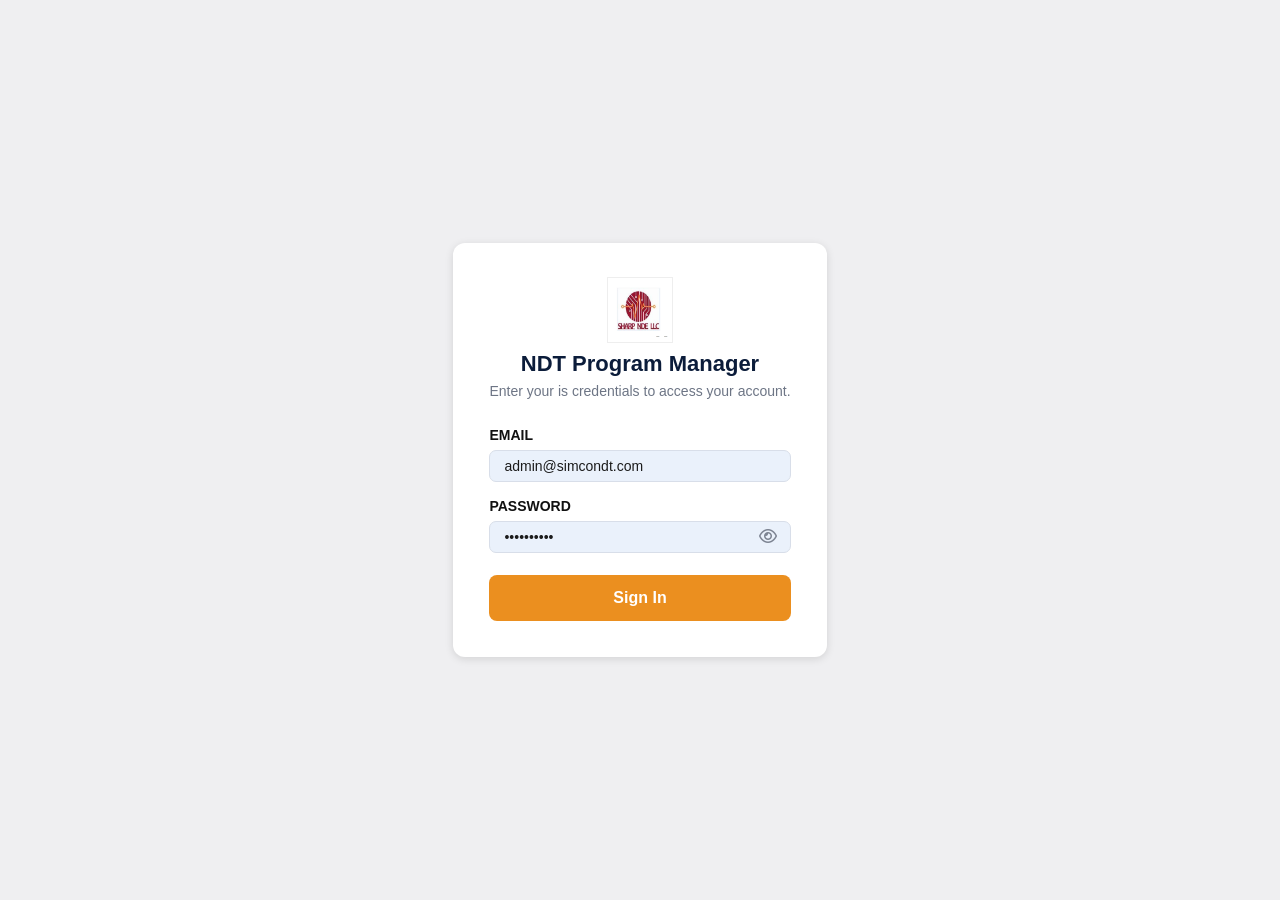
==== commit 4529a2fa: "chnaged style and code" ====
--- a/surya-main/NDT-main/index.html
+++ b/surya-main/NDT-main/index.html
@@ -21,12 +21,12 @@
 
       <form id="loginForm">
         <div class="form-group">
-          <label for="email">Email</label>
+          <label for="email">EMAIL</label>
           <input type="email" id="email" value="admin@simcondt.com" required />
         </div>
 
         <div class="form-group">
-          <label for="password">Password</label>
+          <label for="password">PASSWORD</label>
           <div class="password-box">
             <input type="password" id="password" value="1234567890" required />
             <span class="toggle-password" id="togglePassword">
--- a/surya-main/NDT-main/style.css
+++ b/surya-main/NDT-main/style.css
@@ -24,9 +24,9 @@
 .login-card {
   width: 100%;
   max-width: 405px;
-  background: #ffffff;
+  background: #c91919;
   border-radius: 12px;
-  box-shadow: 0 2px 8px rgba(0, 0, 0, 0.12);
+  box-shadow: 0 2px 8px rgba(203, 24, 24, 0.12);
   padding: 34px 36px 36px;
   text-align: center;
 }
@@ -85,7 +85,7 @@
 }
 
 .form-group input:focus {
-  border-color: #b6c6df;
+  border-color: #5b759f;
 }
 
 .password-box {
@@ -111,8 +111,8 @@
   height: 46px;
   border: none;
   border-radius: 8px;
-  background: #eb8f1f;
-  color: #ffffff;
+  background: #a91235;
+  color: #5a2121;
   font-size: 16px;
   font-weight: 700;
   cursor: pointer;
@@ -121,7 +121,7 @@
 }
 
 .signin-btn:hover {
-  background: #d97f13;
+  background: #cb1212;
 }
 
 * {
